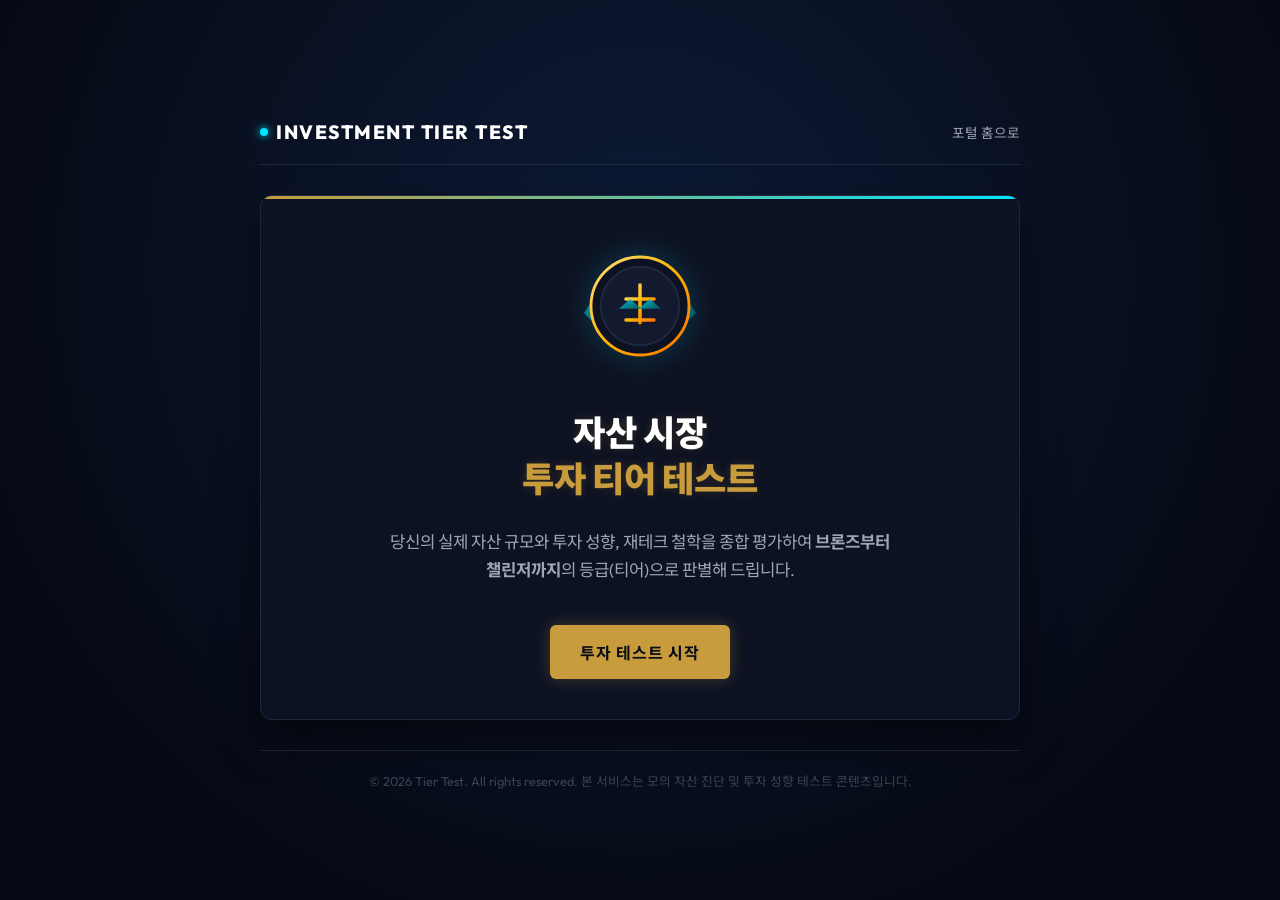
==== lol-asset-tier/index.html @ e9944ab4 "feat: init(#)" ====
<!DOCTYPE html>
<html lang="ko">
<head>
  <meta charset="UTF-8">
  <meta name="viewport" content="width=device-width, initial-scale=1.0">
  <title>자산 시장 투자 티어 테스트 (Asset & Investment Tier Test)</title>
  <meta name="description" content="나의 자산 운용 철학과 경제력으로 평가하는 대표적인 등급(티어) 판정 테스트">
  <link rel="preconnect" href="https://fonts.googleapis.com">
  <link rel="preconnect" href="https://fonts.gstatic.com" crossorigin>
  <link href="https://fonts.googleapis.com/css2?family=Outfit:wght@300;400;600;800&family=Noto+Sans+KR:wght@300;400;700;900&display=swap" rel="stylesheet">
  <link rel="stylesheet" href="css/style.css">
</head>
<body>
  <div class="container">
    <!-- 헤더 -->
    <header class="header">
      <a href="../index.html" class="header__logo">
        <div class="header__logo-dot"></div>
        Investment Tier Test
      </a>
      <a href="../index.html" class="header__home-btn">포털 홈으로</a>
    </header>

    <!-- 메인 박스 -->
    <main class="content-box">
      <!-- 1. 시작 인트로 화면 -->
      <div data-view="intro" class="intro">
        <svg class="intro__logo-container" viewBox="0 0 100 100" fill="none" xmlns="http://www.w3.org/2000/svg">
          <defs>
            <linearGradient id="logo-gold" x1="0%" y1="0%" x2="100%" y2="100%">
              <stop offset="0%" stop-color="#ffe082"/>
              <stop offset="50%" stop-color="#ffb300"/>
              <stop offset="100%" stop-color="#ff6f00"/>
            </linearGradient>
            <linearGradient id="logo-blue" x1="0%" y1="0%" x2="100%" y2="100%">
              <stop offset="0%" stop-color="#00e5ff"/>
              <stop offset="100%" stop-color="#006064"/>
            </linearGradient>
          </defs>
          <!-- 날개 형상 -->
          <path d="M20 40 L10 55 L25 70 L35 55 Z" fill="url(#logo-blue)" opacity="0.6"/>
          <path d="M80 40 L90 55 L75 70 L65 55 Z" fill="url(#logo-blue)" opacity="0.6"/>
          <!-- 중앙 원반 -->
          <circle cx="50" cy="50" r="35" fill="#0d1222" stroke="url(#logo-gold)" stroke-width="2"/>
          <circle cx="50" cy="50" r="28" fill="#131a30" stroke="#1e283d" stroke-width="1.5"/>
          <!-- 돈 주머니 / 저울 아이콘 -->
          <path d="M50 35 V62 M40 45 H60 M40 60 H60" stroke="url(#logo-gold)" stroke-width="2.5" stroke-linecap="round"/>
          <path d="M43 45 L35 52 H51 Z" fill="url(#logo-blue)" opacity="0.8"/>
          <path d="M57 45 L49 52 H65 Z" fill="url(#logo-blue)" opacity="0.8"/>
        </svg>
        <h1 class="intro__title">자산 시장<br><span class="intro__title-highlight">투자 티어 테스트</span></h1>
        <p class="intro__desc">
          당신의 실제 자산 규모와 투자 성향, 재테크 철학을 종합 평가하여 <strong>브론즈부터 챌린저까지</strong>의 등급(티어)으로 판별해 드립니다.
        </p>
        <div class="intro__action">
          <button data-action="start" class="btn btn--gold">투자 테스트 시작</button>
        </div>
      </div>

      <!-- 2. 진행 바 (퀴즈 중 활성화) -->
      <div data-view="progress" class="progress" style="display: none;">
        <div class="progress__info">
          <span data-text="progress-step">질문 1 / 9</span>
          <span data-text="progress-percent">0%</span>
        </div>
        <div class="progress__track">
          <div data-fill="progress" class="progress__fill"></div>
        </div>
      </div>

      <!-- 3. 질문 및 답변 화면 -->
      <div data-view="quiz" class="quiz" style="display: none;">
        <h2 data-text="question" class="quiz__question">질문이 이곳에 렌더링됩니다.</h2>
        <div data-container="options" class="quiz__options">
          <!-- 버튼들이 동적으로 생성됩니다 -->
        </div>
      </div>

      <!-- 4. 결과 분석 로딩 화면 -->
      <div data-view="loading" class="loader" style="display: none;">
        <div class="loader__circle"></div>
        <p class="loader__text">자산 및 투자 성향 분석 중...</p>
      </div>
    </main>

    <!-- 푸터 -->
    <footer class="footer">
      &copy; 2026 Tier Test. All rights reserved. 본 서비스는 모의 자산 진단 및 투자 성향 테스트 콘텐츠입니다.
    </footer>
  </div>

  <!-- 질문 및 알고리즘 파일 로드 -->
  <script src="js/tierCalculator.js"></script>
  <script>
    class AssetTierQuiz {
      constructor() {
        this.questions = window.LolAssetTier.questions;
        this.currentQuestionIdx = 0;
        this.selectedAnswers = [];

        // DOM 요소 캐시 객체
        this.dom = {};
      }

      // 앱 초기화 실행 메서드
      init() {
        this.cacheElements();
        this.bindEvents();
      }

      // DOM 요소 캐시
      cacheElements() {
        this.dom.introView = document.querySelector("[data-view='intro']");
        this.dom.progressView = document.querySelector("[data-view='progress']");
        this.dom.quizView = document.querySelector("[data-view='quiz']");
        this.dom.loadingView = document.querySelector("[data-view='loading']");

        this.dom.startBtn = document.querySelector("[data-action='start']");
        this.dom.questionText = document.querySelector("[data-text='question']");
        this.dom.optionsContainer = document.querySelector("[data-container='options']");
        this.dom.progressText = document.querySelector("[data-text='progress-step']");
        this.dom.progressPercent = document.querySelector("[data-text='progress-percent']");
        this.dom.progressFill = document.querySelector("[data-fill='progress']");
      }

      // 이벤트 핸들러 바인딩
      bindEvents() {
        this.dom.startBtn.addEventListener("click", () => this.startQuiz());
      }

      // 퀴즈 시작 메서드
      startQuiz() {
        this.dom.introView.style.display = "none";
        this.dom.progressView.style.display = "block";
        this.dom.quizView.style.display = "flex";
        this.loadQuestion(0);
      }

      // 질문 로드 및 렌더링
      loadQuestion(idx) {
        this.currentQuestionIdx = idx;
        const q = this.questions[idx];

        // 프로그레스 바 상태 계산 및 렌더링
        const total = this.questions.length;
        const progressPercentage = Math.round((idx / total) * 100);
        
        this.dom.progressText.innerText = `질문 ${idx + 1} / ${total}`;
        this.dom.progressPercent.innerText = `${progressPercentage}%`;
        this.dom.progressFill.style.width = `${progressPercentage}%`;

        // 질문 텍스트 출력
        this.dom.questionText.innerText = `${idx + 1}. ${q.text}`;

        // 답변 옵션 버튼 렌더링
        this.dom.optionsContainer.innerHTML = "";
        q.options.forEach((opt, optIdx) => {
          const btn = document.createElement("button");
          btn.className = "quiz__option";
          btn.innerText = opt.text;
          btn.addEventListener("click", () => this.handleSelectOption(optIdx));
          this.dom.optionsContainer.appendChild(btn);
        });
      }

      // 답변 선택 처리
      handleSelectOption(optIdx) {
        this.selectedAnswers[this.currentQuestionIdx] = optIdx;
        
        if (this.currentQuestionIdx + 1 < this.questions.length) {
          this.loadQuestion(this.currentQuestionIdx + 1);
        } else {
          this.showLoadingAndCalculate();
        }
      }

      // 로딩 연출 및 점수 결과 리다이렉트
      showLoadingAndCalculate() {
        // 프로그레스 상태 완료 처리
        this.dom.progressText.innerText = "분석 완료";
        this.dom.progressPercent.innerText = "100%";
        this.dom.progressFill.style.width = "100%";

        this.dom.quizView.style.display = "none";
        this.dom.progressView.style.display = "none";
        this.dom.loadingView.style.display = "flex";

        // 1.5초 후 계산 완료 처리 및 결과창 이동 (ES6 Template literals 활용)
        setTimeout(() => {
          const result = window.LolAssetTier.calculateTier(this.selectedAnswers);
          let redirectUrl = `result.html?tier=${result.tier}`;
          if (result.score !== null) {
            redirectUrl += `&score=${result.score}`;
          }
          window.location.href = redirectUrl;
        }, 1500);
      }
    }

    // DOM 로드 완료 시 인스턴스화 및 init 호출
    document.addEventListener("DOMContentLoaded", () => {
      const quizApp = new AssetTierQuiz();
      quizApp.init();
    });
  </script>
</body>
</html>
---- lol-asset-tier/css/style.css ----
/* lol-asset-tier 전용 스타일시트 */
:root {
  --bg-color: #060913;
  --card-bg: #0d1222;
  --border-color: #1e283d;
  --gold-primary: #c89b3c;
  --gold-secondary: #f0e6d2;
  --gold-hover: #e2b653;
  --blue-neon: #00e5ff;
  --blue-glow: rgba(0, 229, 255, 0.4);
  --text-main: #f0e6d2;
  --text-muted: #a0a5b5;
  --font-family: 'Outfit', 'Noto Sans KR', sans-serif;
}

* {
  box-sizing: border-box;
  margin: 0;
  padding: 0;
}

body {
  background-color: var(--bg-color);
  color: var(--text-main);
  font-family: var(--font-family);
  min-height: 100vh;
  margin: 0;
  padding: 0;
  display: flex;
  justify-content: center;
  align-items: center;
  background-image: radial-gradient(circle at 50% 30%, #0d1a36 0%, #060913 80%);
  overflow-x: hidden;
  word-break: keep-all;
  overflow-wrap: break-word;
}

/* 최외곽 래퍼: 가로폭 800px 이하 고정 및 중앙 정렬 */
.container {
  width: 100%;
  max-width: 800px;
  min-height: 100vh;
  margin: 0 auto;
  padding: 30px 20px;
  display: flex;
  flex-direction: column;
  justify-content: center;
  align-items: center;
  position: relative;
}

/* 헤더 로고 */
.header {
  width: 100%;
  display: flex;
  justify-content: space-between;
  align-items: center;
  padding: 10px 0 20px 0;
  border-bottom: 1px solid var(--border-color);
  margin-bottom: 30px;
}

.header__logo {
  font-weight: 800;
  font-size: 1.2rem;
  letter-spacing: 1.5px;
  text-transform: uppercase;
  color: #fff;
  text-decoration: none;
  display: flex;
  align-items: center;
  gap: 8px;
}

.header__logo-dot {
  width: 8px;
  height: 8px;
  background-color: var(--blue-neon);
  border-radius: 50%;
  box-shadow: 0 0 8px var(--blue-neon);
}

.header__home-btn {
  color: var(--text-muted);
  text-decoration: none;
  font-size: 0.85rem;
  transition: color 0.3s;
}

.header__home-btn:hover {
  color: var(--gold-secondary);
}

/* 메인 뷰포트 레이아웃 */
.content-box {
  width: 100%;
  background-color: var(--card-bg);
  border: 1px solid var(--border-color);
  border-radius: 12px;
  padding: 40px 30px;
  box-shadow: 0 20px 40px rgba(0, 0, 0, 0.5);
  position: relative;
  overflow: hidden;
  animation: fadeIn 0.6s ease-out;
}

.content-box::after {
  content: '';
  position: absolute;
  top: 0;
  left: 0;
  width: 100%;
  height: 3px;
  background: linear-gradient(90deg, var(--gold-primary), var(--blue-neon));
}

/* 프로그레스 바 */
.progress {
  width: 100%;
  margin-bottom: 30px;
}

.progress__info {
  display: flex;
  justify-content: space-between;
  font-size: 0.85rem;
  color: var(--text-muted);
  margin-bottom: 8px;
  font-weight: 600;
}

.progress__track {
  width: 100%;
  height: 6px;
  background-color: #080c16;
  border-radius: 3px;
  overflow: hidden;
  border: 1px solid rgba(255, 255, 255, 0.05);
}

.progress__fill {
  height: 100%;
  width: 0%;
  background: linear-gradient(90deg, #0097a7, var(--blue-neon));
  box-shadow: 0 0 10px rgba(0, 229, 255, 0.5);
  border-radius: 3px;
  transition: width 0.4s cubic-bezier(0.1, 0.8, 0.25, 1);
}

/* 버튼 컴포넌트 */
.btn {
  display: inline-flex;
  align-items: center;
  justify-content: center;
  font-family: var(--font-family);
  font-size: 1rem;
  font-weight: 700;
  padding: 15px 30px;
  border-radius: 6px;
  cursor: pointer;
  transition: all 0.3s cubic-bezier(0.165, 0.84, 0.44, 1);
  text-decoration: none;
  border: none;
  letter-spacing: 1px;
}

.btn--gold {
  background-color: var(--gold-primary);
  color: #070c16;
  box-shadow: 0 0 15px rgba(200, 155, 60, 0.3);
}

.btn--gold:hover {
  background-color: var(--gold-hover);
  box-shadow: 0 0 20px rgba(200, 155, 60, 0.6);
  transform: translateY(-2px);
}

.btn--blue {
  background-color: transparent;
  color: var(--blue-neon);
  border: 1px solid var(--blue-neon);
  box-shadow: 0 0 10px rgba(0, 229, 255, 0.1);
}

.btn--blue:hover {
  background-color: var(--blue-neon);
  color: #070c16;
  box-shadow: 0 0 20px var(--blue-neon);
  transform: translateY(-2px);
}

.btn--outline {
  background-color: transparent;
  color: var(--text-muted);
  border: 1px solid var(--border-color);
}

.btn--outline:hover {
  color: var(--text-main);
  border-color: var(--gold-primary);
}

/* 인트로 랜딩 페이지 */
.intro {
  text-align: center;
  display: flex;
  flex-direction: column;
  align-items: center;
  gap: 25px;
}

.intro__logo-container {
  width: 140px;
  height: 140px;
  margin-bottom: 10px;
  filter: drop-shadow(0 0 15px rgba(0, 229, 255, 0.2));
}

.intro__title {
  font-size: 2.2rem;
  font-weight: 900;
  color: #fff;
  text-shadow: 0 0 10px rgba(200, 155, 60, 0.2);
  line-height: 1.3;
}

.intro__title-highlight {
  color: var(--gold-primary);
}

.intro__desc {
  font-size: 1.05rem;
  color: var(--text-muted);
  line-height: 1.7;
  max-width: 500px;
}

.intro__action {
  margin-top: 15px;
}

/* 퀴즈 영역 */
.quiz {
  min-height: 380px;
  display: flex;
  flex-direction: column;
  justify-content: space-between;
}

.quiz__question {
  font-size: 1.35rem;
  font-weight: 700;
  line-height: 1.6;
  margin-bottom: 35px;
  color: #fff;
  border-left: 4px solid var(--gold-primary);
  padding-left: 15px;
}

.quiz__options {
  display: flex;
  flex-direction: column;
  gap: 15px;
}

.quiz__option {
  width: 100%;
  background-color: #0b101c;
  border: 1.5px solid var(--border-color);
  color: var(--text-main);
  border-radius: 8px;
  padding: 18px 24px;
  font-family: var(--font-family);
  font-size: 1.05rem;
  text-align: left;
  cursor: pointer;
  transition: all 0.25s ease;
  line-height: 1.4;
  outline: none;
}

.quiz__option:hover {
  background-color: #10192e;
  border-color: var(--blue-neon);
  box-shadow: 0 0 12px rgba(0, 229, 255, 0.2);
  transform: translateX(5px);
}

.quiz__option:active {
  transform: scale(0.98) translateX(5px);
}

/* 결과 페이지 */
.result {
  text-align: center;
  display: flex;
  flex-direction: column;
  align-items: center;
}

.result__emblem-container {
  width: 220px;
  height: 220px;
  margin-bottom: 20px;
  display: flex;
  justify-content: center;
  align-items: center;
  animation: float 4s ease-in-out infinite;
}

.result__tier-name {
  font-size: 1.3rem;
  font-weight: 800;
  letter-spacing: 2px;
  text-transform: uppercase;
  margin-bottom: 5px;
}

.result__match-title {
  font-size: 2.2rem;
  font-weight: 900;
  color: #fff;
  margin-bottom: 20px;
}

.result__desc-box {
  background-color: #090e1a;
  border: 1px solid var(--border-color);
  border-radius: 8px;
  padding: 25px;
  line-height: 1.7;
  color: var(--text-muted);
  text-align: left;
  margin-bottom: 35px;
  width: 100%;
  font-size: 1rem;
  white-space: pre-line;
}

.result__score-badge {
  display: inline-block;
  background-color: rgba(200, 155, 60, 0.15);
  color: var(--gold-secondary);
  border: 1px solid var(--gold-primary);
  padding: 4px 12px;
  font-size: 0.85rem;
  font-weight: 700;
  border-radius: 20px;
  margin-bottom: 15px;
}

.result__actions {
  display: flex;
  flex-direction: column;
  gap: 15px;
  width: 100%;
}

@media (min-width: 500px) {
  .result__actions {
    flex-direction: row;
    justify-content: center;
  }
  .result__actions .btn {
    flex: 1;
    max-width: 250px;
  }
}

/* 로딩 전환 화면 */
.loader {
  display: flex;
  flex-direction: column;
  align-items: center;
  justify-content: center;
  min-height: 300px;
  gap: 20px;
}

.loader__circle {
  width: 60px;
  height: 60px;
  border: 4px solid var(--border-color);
  border-top-color: var(--blue-neon);
  border-radius: 50%;
  animation: spin 1s linear infinite;
  box-shadow: 0 0 15px rgba(0, 229, 255, 0.2);
}

.loader__text {
  font-size: 1.1rem;
  color: var(--text-muted);
  font-weight: 600;
}

/* 애니메이션 모음 */
@keyframes fadeIn {
  from { opacity: 0; transform: translateY(15px); }
  to { opacity: 1; transform: translateY(0); }
}

@keyframes spin {
  to { transform: rotate(360deg); }
}

@keyframes float {
  0%, 100% { transform: translateY(0); }
  50% { transform: translateY(-8px); }
}

/* 푸터 */
.footer {
  width: 100%;
  text-align: center;
  margin-top: 30px;
  padding-top: 20px;
  border-top: 1px solid var(--border-color);
  font-size: 0.8rem;
  color: rgba(160, 165, 181, 0.35);
}
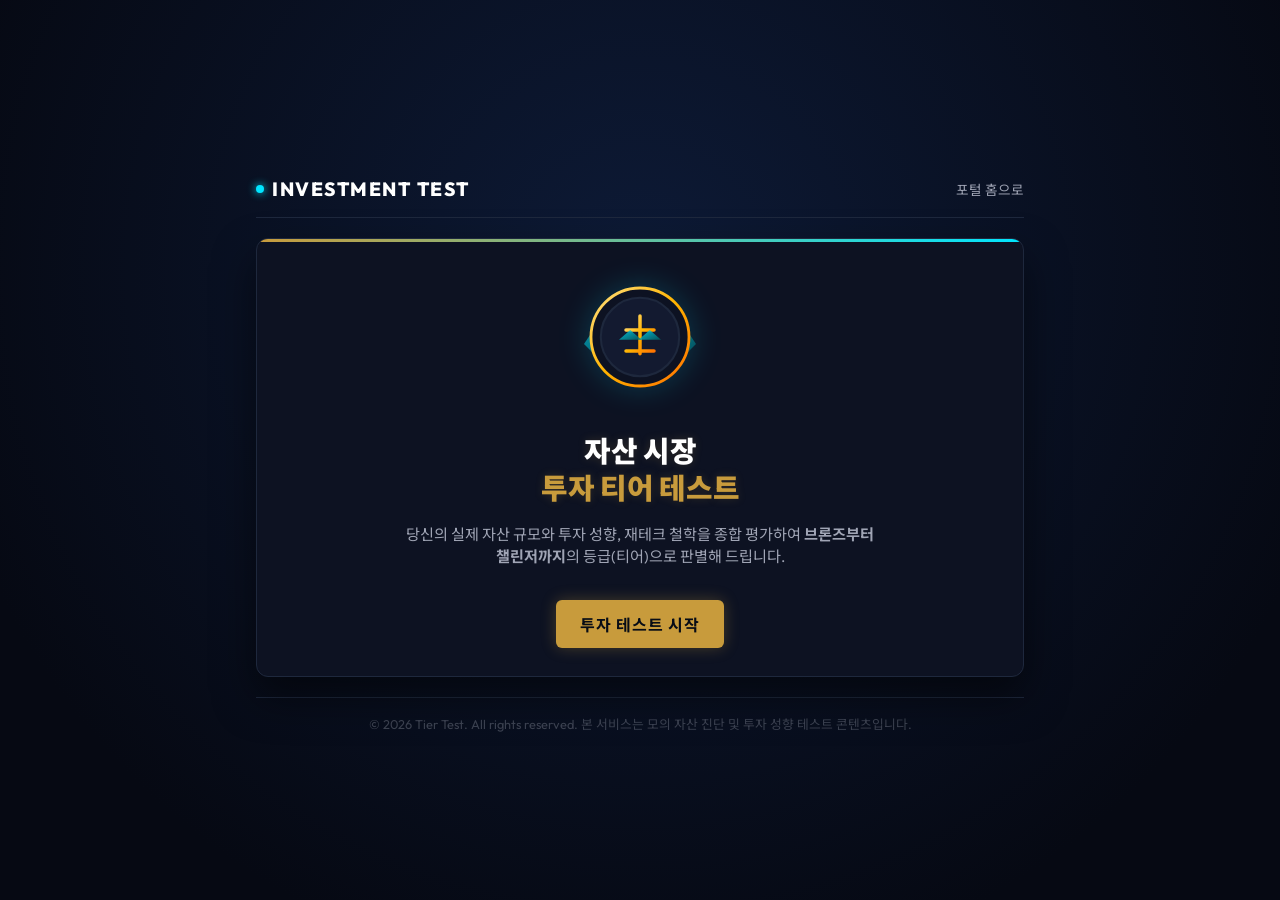
==== commit cd875af7: "feat: Kakao API key & layout spacing/font refinement(#)" ====
--- a/lol-asset-tier/index.html
+++ b/lol-asset-tier/index.html
@@ -1,5 +1,6 @@
 <!DOCTYPE html>
 <html lang="ko">
+
 <head>
   <meta charset="UTF-8">
   <meta name="viewport" content="width=device-width, initial-scale=1.0">
@@ -7,16 +8,19 @@
   <meta name="description" content="나의 자산 운용 철학과 경제력으로 평가하는 대표적인 등급(티어) 판정 테스트">
   <link rel="preconnect" href="https://fonts.googleapis.com">
   <link rel="preconnect" href="https://fonts.gstatic.com" crossorigin>
-  <link href="https://fonts.googleapis.com/css2?family=Outfit:wght@300;400;600;800&family=Noto+Sans+KR:wght@300;400;700;900&display=swap" rel="stylesheet">
+  <link
+    href="https://fonts.googleapis.com/css2?family=Outfit:wght@300;400;600;800&family=Noto+Sans+KR:wght@300;400;700;900&display=swap"
+    rel="stylesheet">
   <link rel="stylesheet" href="css/style.css">
 </head>
+
 <body>
   <div class="container">
     <!-- 헤더 -->
     <header class="header">
       <a href="../index.html" class="header__logo">
         <div class="header__logo-dot"></div>
-        Investment Tier Test
+        Investment Test
       </a>
       <a href="../index.html" class="header__home-btn">포털 홈으로</a>
     </header>
@@ -28,25 +32,26 @@
         <svg class="intro__logo-container" viewBox="0 0 100 100" fill="none" xmlns="http://www.w3.org/2000/svg">
           <defs>
             <linearGradient id="logo-gold" x1="0%" y1="0%" x2="100%" y2="100%">
-              <stop offset="0%" stop-color="#ffe082"/>
-              <stop offset="50%" stop-color="#ffb300"/>
-              <stop offset="100%" stop-color="#ff6f00"/>
+              <stop offset="0%" stop-color="#ffe082" />
+              <stop offset="50%" stop-color="#ffb300" />
+              <stop offset="100%" stop-color="#ff6f00" />
             </linearGradient>
             <linearGradient id="logo-blue" x1="0%" y1="0%" x2="100%" y2="100%">
-              <stop offset="0%" stop-color="#00e5ff"/>
-              <stop offset="100%" stop-color="#006064"/>
+              <stop offset="0%" stop-color="#00e5ff" />
+              <stop offset="100%" stop-color="#006064" />
             </linearGradient>
           </defs>
           <!-- 날개 형상 -->
-          <path d="M20 40 L10 55 L25 70 L35 55 Z" fill="url(#logo-blue)" opacity="0.6"/>
-          <path d="M80 40 L90 55 L75 70 L65 55 Z" fill="url(#logo-blue)" opacity="0.6"/>
+          <path d="M20 40 L10 55 L25 70 L35 55 Z" fill="url(#logo-blue)" opacity="0.6" />
+          <path d="M80 40 L90 55 L75 70 L65 55 Z" fill="url(#logo-blue)" opacity="0.6" />
           <!-- 중앙 원반 -->
-          <circle cx="50" cy="50" r="35" fill="#0d1222" stroke="url(#logo-gold)" stroke-width="2"/>
-          <circle cx="50" cy="50" r="28" fill="#131a30" stroke="#1e283d" stroke-width="1.5"/>
+          <circle cx="50" cy="50" r="35" fill="#0d1222" stroke="url(#logo-gold)" stroke-width="2" />
+          <circle cx="50" cy="50" r="28" fill="#131a30" stroke="#1e283d" stroke-width="1.5" />
           <!-- 돈 주머니 / 저울 아이콘 -->
-          <path d="M50 35 V62 M40 45 H60 M40 60 H60" stroke="url(#logo-gold)" stroke-width="2.5" stroke-linecap="round"/>
-          <path d="M43 45 L35 52 H51 Z" fill="url(#logo-blue)" opacity="0.8"/>
-          <path d="M57 45 L49 52 H65 Z" fill="url(#logo-blue)" opacity="0.8"/>
+          <path d="M50 35 V62 M40 45 H60 M40 60 H60" stroke="url(#logo-gold)" stroke-width="2.5"
+            stroke-linecap="round" />
+          <path d="M43 45 L35 52 H51 Z" fill="url(#logo-blue)" opacity="0.8" />
+          <path d="M57 45 L49 52 H65 Z" fill="url(#logo-blue)" opacity="0.8" />
         </svg>
         <h1 class="intro__title">자산 시장<br><span class="intro__title-highlight">투자 티어 테스트</span></h1>
         <p class="intro__desc">
@@ -144,7 +149,7 @@
         // 프로그레스 바 상태 계산 및 렌더링
         const total = this.questions.length;
         const progressPercentage = Math.round((idx / total) * 100);
-        
+
         this.dom.progressText.innerText = `질문 ${idx + 1} / ${total}`;
         this.dom.progressPercent.innerText = `${progressPercentage}%`;
         this.dom.progressFill.style.width = `${progressPercentage}%`;
@@ -166,7 +171,7 @@
       // 답변 선택 처리
       handleSelectOption(optIdx) {
         this.selectedAnswers[this.currentQuestionIdx] = optIdx;
-        
+
         if (this.currentQuestionIdx + 1 < this.questions.length) {
           this.loadQuestion(this.currentQuestionIdx + 1);
         } else {
@@ -204,4 +209,5 @@
     });
   </script>
 </body>
-</html>
+
+</html>
--- a/lol-asset-tier/css/style.css
+++ b/lol-asset-tier/css/style.css
@@ -41,7 +41,7 @@
   max-width: 800px;
   min-height: 100vh;
   margin: 0 auto;
-  padding: 30px 20px;
+  padding: 20px 16px;
   display: flex;
   flex-direction: column;
   justify-content: center;
@@ -55,9 +55,9 @@
   display: flex;
   justify-content: space-between;
   align-items: center;
-  padding: 10px 0 20px 0;
+  padding: 10px 0 16px 0;
   border-bottom: 1px solid var(--border-color);
-  margin-bottom: 30px;
+  margin-bottom: 20px;
 }
 
 .header__logo {
@@ -97,7 +97,7 @@
   background-color: var(--card-bg);
   border: 1px solid var(--border-color);
   border-radius: 12px;
-  padding: 40px 30px;
+  padding: 28px 20px;
   box-shadow: 0 20px 40px rgba(0, 0, 0, 0.5);
   position: relative;
   overflow: hidden;
@@ -117,7 +117,7 @@
 /* 프로그레스 바 */
 .progress {
   width: 100%;
-  margin-bottom: 30px;
+  margin-bottom: 20px;
 }
 
 .progress__info {
@@ -155,7 +155,7 @@
   font-family: var(--font-family);
   font-size: 1rem;
   font-weight: 700;
-  padding: 15px 30px;
+  padding: 12px 24px;
   border-radius: 6px;
   cursor: pointer;
   transition: all 0.3s cubic-bezier(0.165, 0.84, 0.44, 1);
@@ -207,7 +207,7 @@
   display: flex;
   flex-direction: column;
   align-items: center;
-  gap: 25px;
+  gap: 16px;
 }
 
 .intro__logo-container {
@@ -218,7 +218,7 @@
 }
 
 .intro__title {
-  font-size: 2.2rem;
+  font-size: 1.8rem;
   font-weight: 900;
   color: #fff;
   text-shadow: 0 0 10px rgba(200, 155, 60, 0.2);
@@ -230,9 +230,9 @@
 }
 
 .intro__desc {
-  font-size: 1.05rem;
-  color: var(--text-muted);
-  line-height: 1.7;
+  font-size: 0.95rem;
+  color: var(--text-muted);
+  line-height: 1.5;
   max-width: 500px;
 }
 
@@ -242,17 +242,17 @@
 
 /* 퀴즈 영역 */
 .quiz {
-  min-height: 380px;
+  min-height: 320px;
   display: flex;
   flex-direction: column;
   justify-content: space-between;
 }
 
 .quiz__question {
-  font-size: 1.35rem;
+  font-size: 1.15rem;
   font-weight: 700;
-  line-height: 1.6;
-  margin-bottom: 35px;
+  line-height: 1.45;
+  margin-bottom: 20px;
   color: #fff;
   border-left: 4px solid var(--gold-primary);
   padding-left: 15px;
@@ -261,7 +261,7 @@
 .quiz__options {
   display: flex;
   flex-direction: column;
-  gap: 15px;
+  gap: 10px;
 }
 
 .quiz__option {
@@ -270,13 +270,13 @@
   border: 1.5px solid var(--border-color);
   color: var(--text-main);
   border-radius: 8px;
-  padding: 18px 24px;
+  padding: 12px 20px;
   font-family: var(--font-family);
-  font-size: 1.05rem;
+  font-size: 0.95rem;
   text-align: left;
   cursor: pointer;
   transition: all 0.25s ease;
-  line-height: 1.4;
+  line-height: 1.35;
   outline: none;
 }
 
@@ -302,7 +302,7 @@
 .result__emblem-container {
   width: 220px;
   height: 220px;
-  margin-bottom: 20px;
+  margin-bottom: 12px;
   display: flex;
   justify-content: center;
   align-items: center;
@@ -310,7 +310,7 @@
 }
 
 .result__tier-name {
-  font-size: 1.3rem;
+  font-size: 1.1rem;
   font-weight: 800;
   letter-spacing: 2px;
   text-transform: uppercase;
@@ -318,21 +318,21 @@
 }
 
 .result__match-title {
-  font-size: 2.2rem;
+  font-size: 1.8rem;
   font-weight: 900;
   color: #fff;
-  margin-bottom: 20px;
+  margin-bottom: 12px;
 }
 
 .result__desc-box {
   background-color: #090e1a;
   border: 1px solid var(--border-color);
   border-radius: 8px;
-  padding: 25px;
-  line-height: 1.7;
+  padding: 20px;
+  line-height: 1.55;
   color: var(--text-muted);
   text-align: left;
-  margin-bottom: 35px;
+  margin-bottom: 24px;
   width: 100%;
   font-size: 1rem;
   white-space: pre-line;
@@ -353,7 +353,7 @@
 .result__actions {
   display: flex;
   flex-direction: column;
-  gap: 15px;
+  gap: 12px;
   width: 100%;
 }
 
@@ -413,8 +413,8 @@
 .footer {
   width: 100%;
   text-align: center;
-  margin-top: 30px;
-  padding-top: 20px;
+  margin-top: 20px;
+  padding-top: 16px;
   border-top: 1px solid var(--border-color);
   font-size: 0.8rem;
   color: rgba(160, 165, 181, 0.35);
